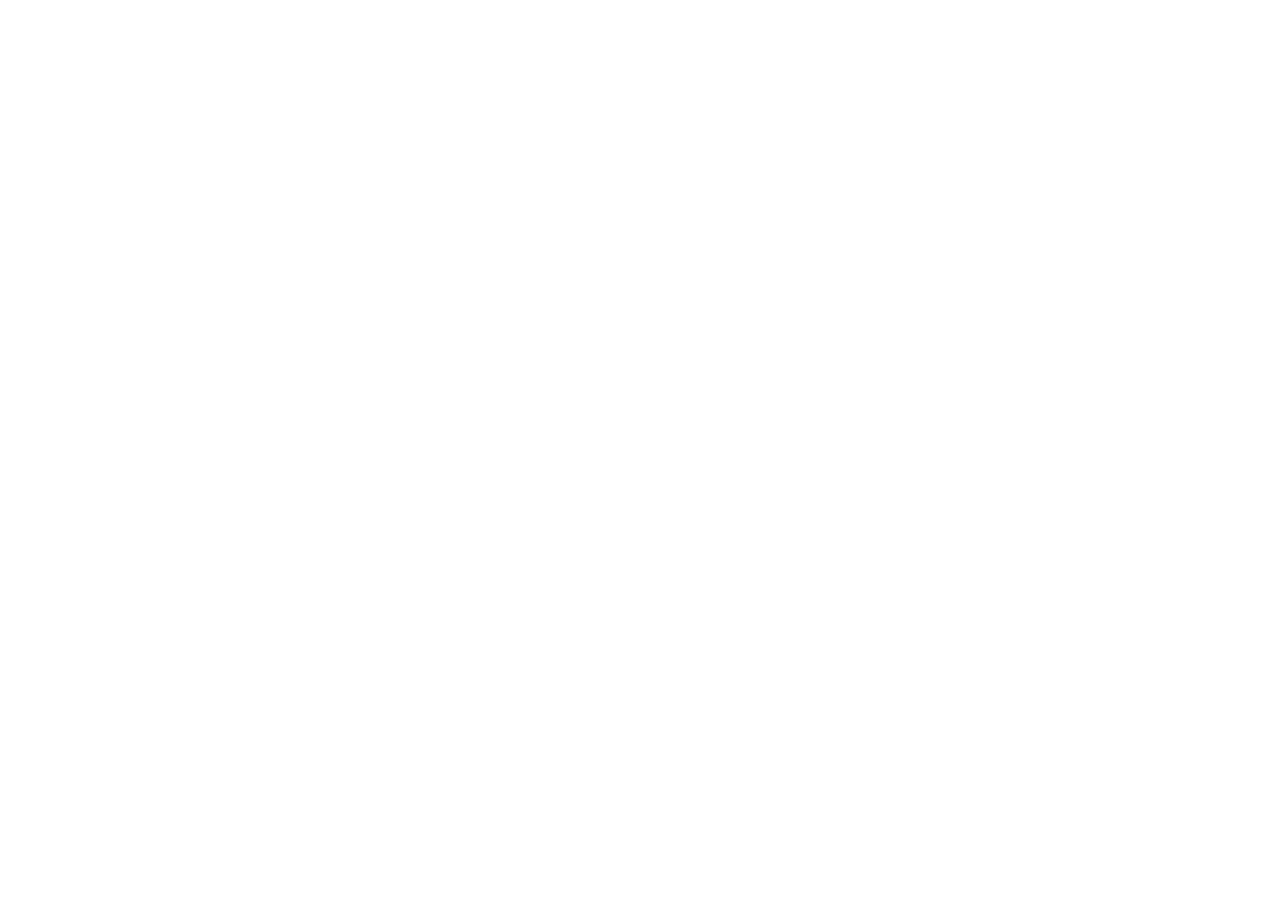
==== index.html @ 6f474cb3 "Create index.html" ====
<!DOCTYPE html>
<html lang="en">
<head>
    <meta charset="UTF-8">
    <meta name="viewport" content="width=device-width, initial-scale=1.0">
    <title>Document</title>
</head>
<body>
    
</body>
</html>
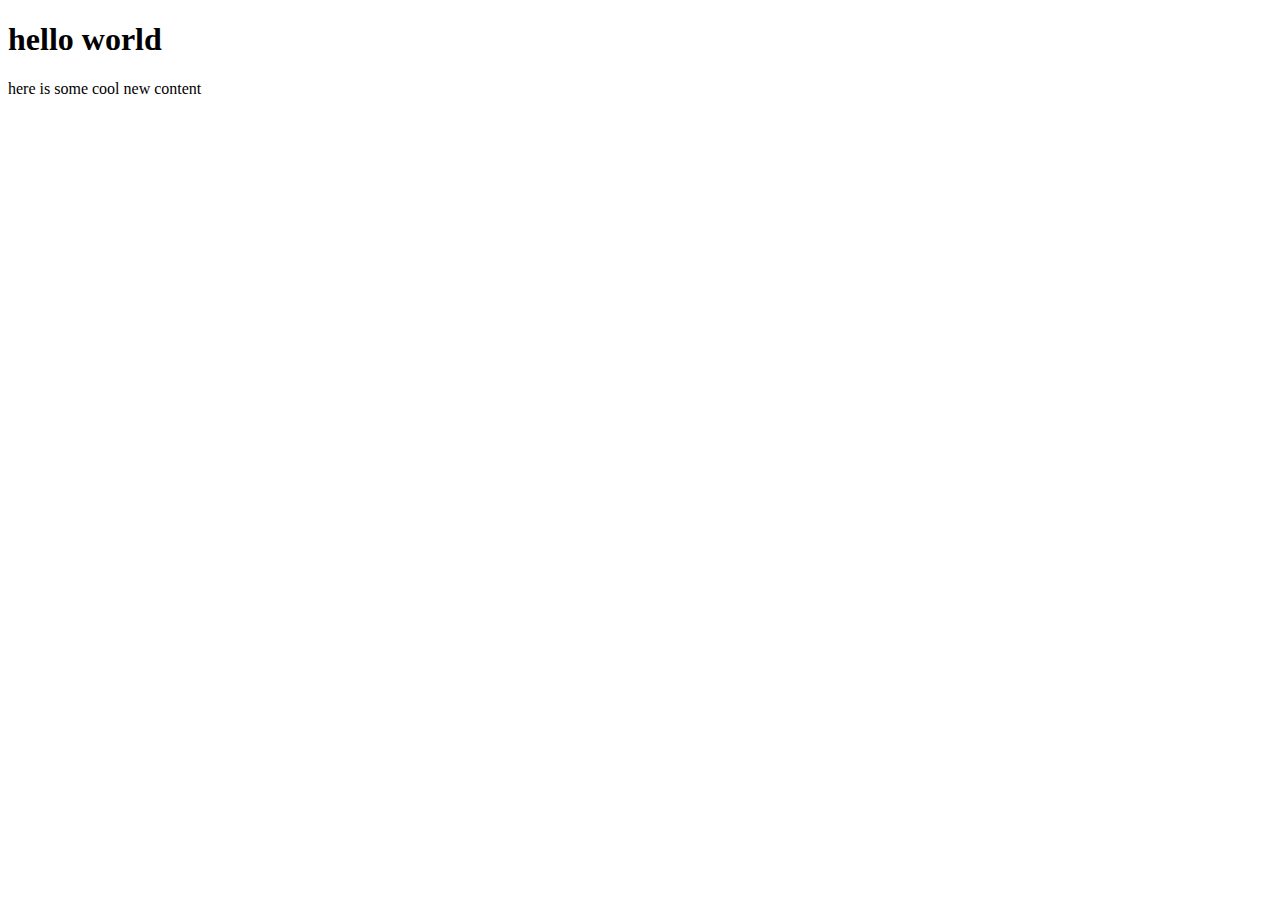
==== commit 45ce33ce: "add content to index html" ====
--- a/index.html
+++ b/index.html
@@ -6,6 +6,7 @@
     <title>Document</title>
 </head>
 <body>
-    
+    <h1>hello world</h1>
+    <p>here is some cool new content</p>
 </body>
 </html>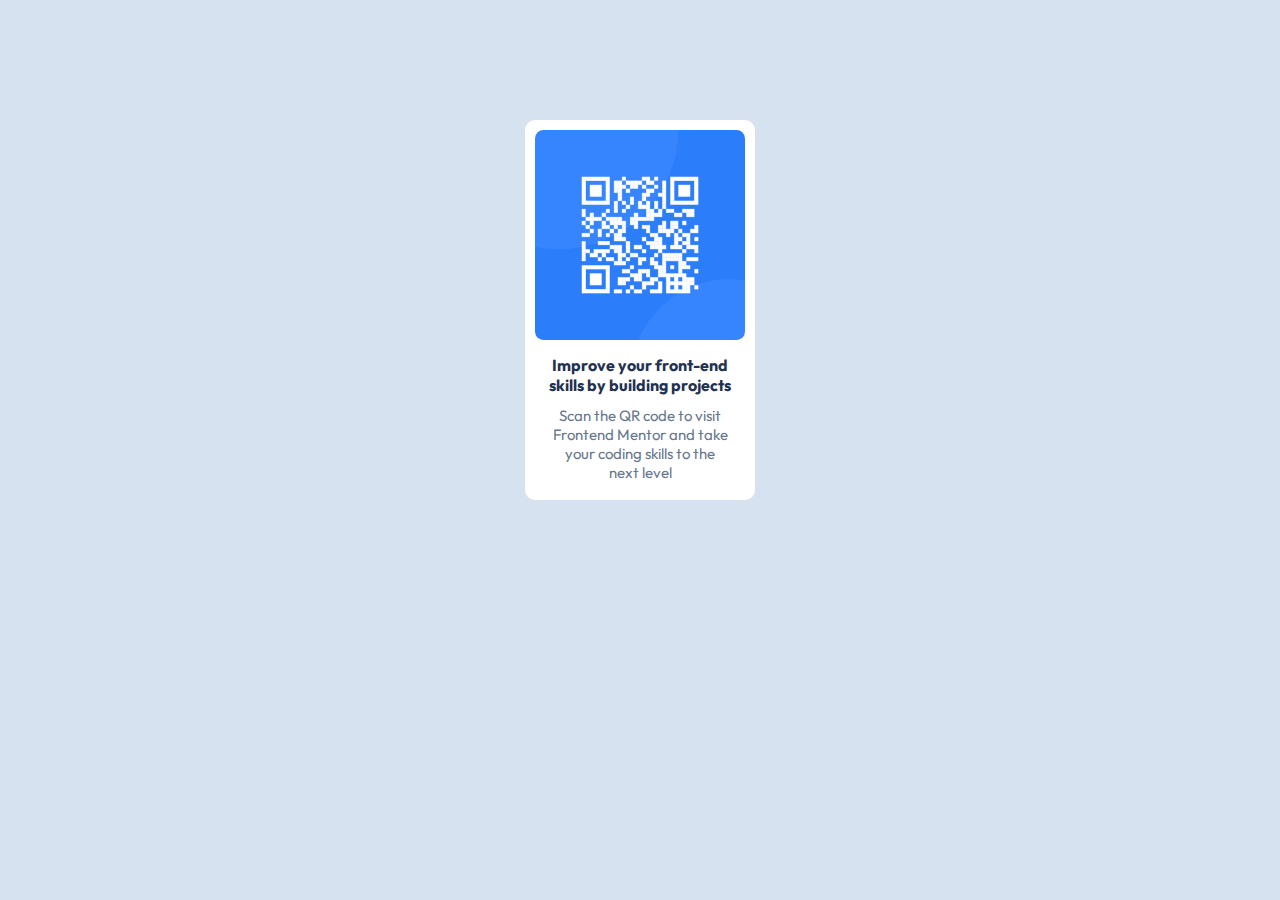
==== commit a348f270: "qrcodeproject" ====
--- a/index.html
+++ b/index.html
@@ -1,12 +1,38 @@
 <!DOCTYPE html>
 <html lang="en">
 <head>
-    <meta charset="UTF-8">
-    <meta name="viewport" content="width=device-width, initial-scale=1.0">
-    <title>Document</title>
+  <meta charset="UTF-8">
+  <meta name="viewport" content="width=device-width, initial-scale=1.0"> <!-- displays site properly based on user's device -->
+
+  <link rel="icon" type="image/png" sizes="32x32" href="./images/favicon-32x32.png">
+  <link rel="stylesheet" href="./style.css">
+  <title>Frontend Mentor | QR code component</title>
+  <link rel="preconnect" href="https://fonts.googleapis.com">
+  <link rel="preconnect" href="https://fonts.gstatic.com" crossorigin>
+  <link href="https://fonts.googleapis.com/css2?family=Outfit:wght@100..900&family=Poppins:ital,wght@0,100;0,200;0,300;0,400;0,500;0,600;0,700;0,800;0,900;1,100;1,200;1,300;1,400;1,500;1,600;1,700;1,800;1,900&family=Raleway:ital,wght@0,100..900;1,100..900&family=Roboto+Mono:ital,wght@0,100..700;1,100..700&family=Sevillana&display=swap" rel="stylesheet">
+
+  <!-- Feel free to remove these styles or customise in your own stylesheet 👍 -->
+  <!--<style>
+    .attribution { font-size: 11px; text-align: center; }
+    .attribution a { color: hsl(228, 45%, 44%); }
+    
+ 
+  </style>-->
 </head>
 <body>
-    <h1>hello world</h1>
-    <p>here is some cool new content</p>
+  <div class="scan">
+    <div class="qrcode">
+      <img src="./image-qr-code.png" alt="" class="qr">
+    </div>
+    <p class="text"><b> Improve your front-end skills by building projects
+    </b></p>
+    <p class="txt"> Scan the QR code to visit Frontend Mentor and take your coding skills to the next level</p>
+  </div>
+ 
+  
+  <!--<div class="attribution">
+    Challenge by <a href="https://www.frontendmentor.io?ref=challenge" target="_blank">Frontend Mentor</a>. 
+    Coded by <a href="#">Your Name Here</a>.
+  </div>-->
 </body>
 </html>--- a/style.css
+++ b/style.css
@@ -0,0 +1,44 @@
+*{
+    padding: 0%;
+    margin: 0;
+    box-sizing: border-box;
+}
+body{
+    background-color:  hsl(212, 45%, 89%);
+    font-family: "Outfit", sans-serif;
+  font-weight: 400,700;
+  font-style: normal;
+}
+.scan{
+    margin: auto;
+    margin-top: 120px;
+    border-radius: 10px;
+    height: 380px;
+    width: 230px;
+    background-color: hsl(0, 0%, 100%);
+}
+.qr{
+    width: 230px;
+    height: 230px;
+    padding: 10px;
+    border-radius: 8%;
+  
+}
+.text{
+    padding: 20px;
+    padding-top: 1px;
+    color:hsl(218, 44%, 22%) ;
+    text-align: center;
+}
+.txt{
+    margin-top: -35px;
+    padding: 26px;
+    text-align: center;
+    color:  hsl(216, 15%, 48%);
+    font-size: 15px;
+}
+@media (max-width:600px) {
+    body{
+        width: 100%;
+    }
+}